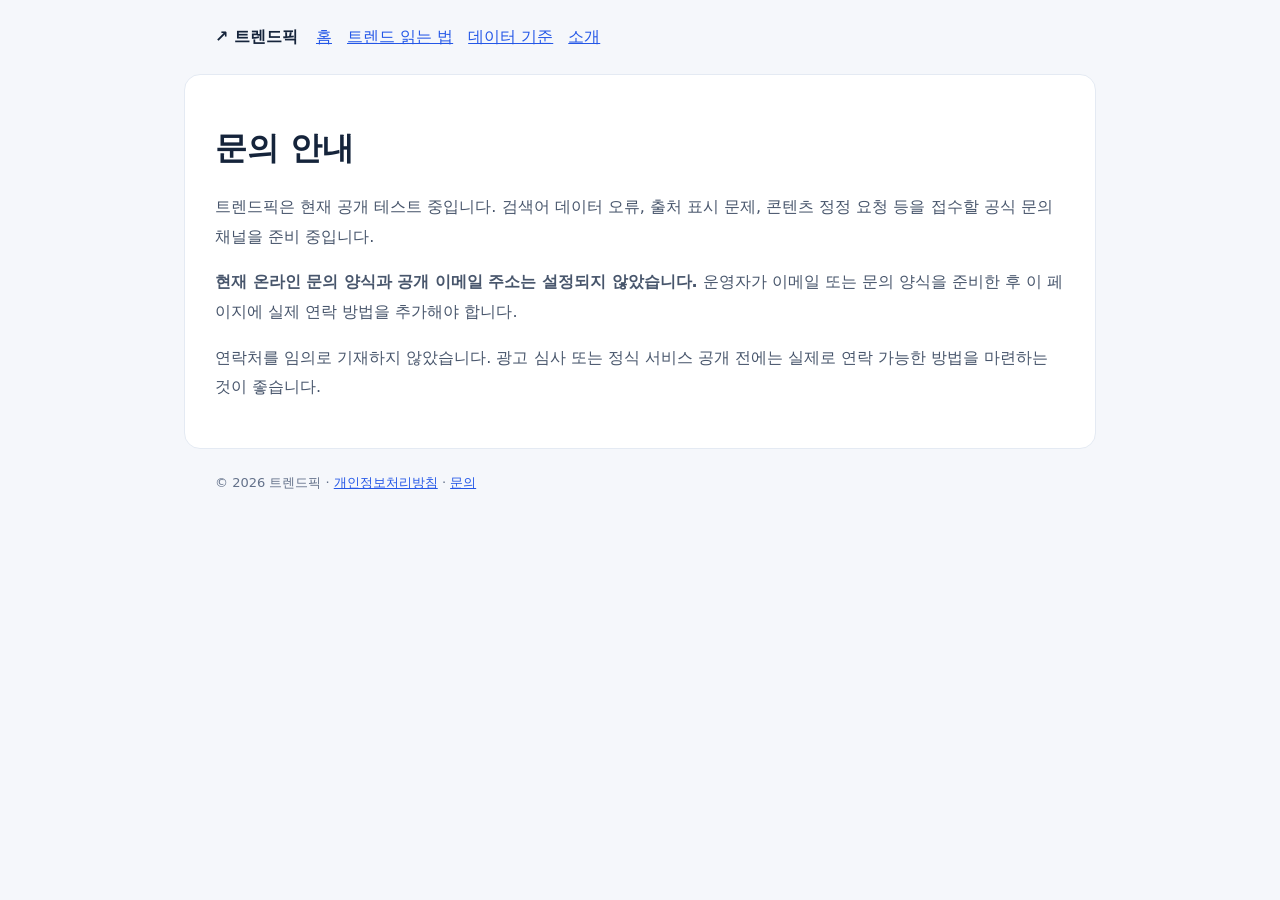
==== contact.html @ c9e68863 "Add files via upload" ====
<!doctype html><html lang="ko"><head><meta charset="utf-8"><meta name="viewport" content="width=device-width,initial-scale=1"><meta name="description" content="문의 안내 — 트렌드픽 검색 트렌드 안내"><title>문의 안내 | 트렌드픽</title><link rel="stylesheet" href="./style.css"></head><body><header><strong>↗ 트렌드픽</strong><nav><a href="./">홈</a><a href="./guide.html">트렌드 읽는 법</a><a href="./methodology.html">데이터 기준</a><a href="./about.html">소개</a></nav></header><main><h1>문의 안내</h1><p>트렌드픽은 현재 공개 테스트 중입니다. 검색어 데이터 오류, 출처 표시 문제, 콘텐츠 정정 요청 등을 접수할 공식 문의 채널을 준비 중입니다.</p><p><strong>현재 온라인 문의 양식과 공개 이메일 주소는 설정되지 않았습니다.</strong> 운영자가 이메일 또는 문의 양식을 준비한 후 이 페이지에 실제 연락 방법을 추가해야 합니다.</p><p>연락처를 임의로 기재하지 않았습니다. 광고 심사 또는 정식 서비스 공개 전에는 실제로 연락 가능한 방법을 마련하는 것이 좋습니다.</p></main><footer>© 2026 트렌드픽 · <a href="./privacy.html">개인정보처리방침</a> · <a href="./contact.html">문의</a></footer></body></html>
---- style.css ----
body{margin:0;font:16px/1.85 system-ui,-apple-system,"Malgun Gothic",sans-serif;background:#f5f7fb;color:#15243b}header,main,footer{max-width:850px;margin:auto;padding:22px}header{display:flex;gap:18px;flex-wrap:wrap;align-items:center}a{color:#2457e7}nav{display:flex;gap:15px;flex-wrap:wrap}main{background:#fff;border:1px solid #e4eaf3;border-radius:16px;padding:30px}h1{line-height:1.4}h2{margin-top:34px}p,li{color:#48566c}footer{font-size:13px;color:#63718a}@media(max-width:650px){main{padding:20px;margin:10px}}
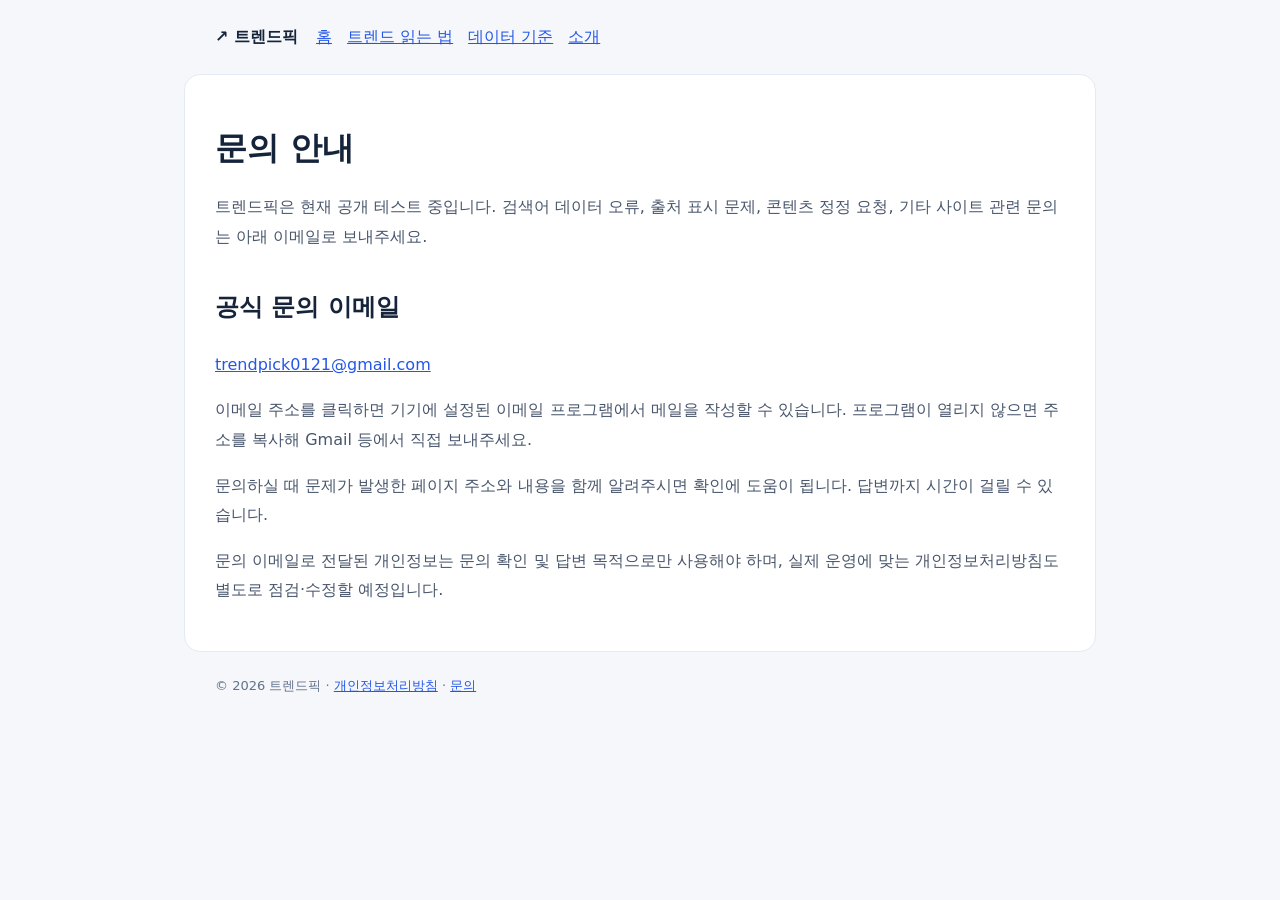
==== commit 6b35bbb6: "Add files via upload" ====
--- a/contact.html
+++ b/contact.html
@@ -1 +1 @@
-<!doctype html><html lang="ko"><head><meta charset="utf-8"><meta name="viewport" content="width=device-width,initial-scale=1"><meta name="description" content="문의 안내 — 트렌드픽 검색 트렌드 안내"><title>문의 안내 | 트렌드픽</title><link rel="stylesheet" href="./style.css"></head><body><header><strong>↗ 트렌드픽</strong><nav><a href="./">홈</a><a href="./guide.html">트렌드 읽는 법</a><a href="./methodology.html">데이터 기준</a><a href="./about.html">소개</a></nav></header><main><h1>문의 안내</h1><p>트렌드픽은 현재 공개 테스트 중입니다. 검색어 데이터 오류, 출처 표시 문제, 콘텐츠 정정 요청 등을 접수할 공식 문의 채널을 준비 중입니다.</p><p><strong>현재 온라인 문의 양식과 공개 이메일 주소는 설정되지 않았습니다.</strong> 운영자가 이메일 또는 문의 양식을 준비한 후 이 페이지에 실제 연락 방법을 추가해야 합니다.</p><p>연락처를 임의로 기재하지 않았습니다. 광고 심사 또는 정식 서비스 공개 전에는 실제로 연락 가능한 방법을 마련하는 것이 좋습니다.</p></main><footer>© 2026 트렌드픽 · <a href="./privacy.html">개인정보처리방침</a> · <a href="./contact.html">문의</a></footer></body></html>+<!doctype html><html lang="ko"><head><meta charset="utf-8"><meta name="viewport" content="width=device-width,initial-scale=1"><meta name="description" content="문의 안내 — 트렌드픽 검색 트렌드 안내"><title>문의 안내 | 트렌드픽</title><link rel="stylesheet" href="./style.css"></head><body><header><strong>↗ 트렌드픽</strong><nav><a href="./">홈</a><a href="./guide.html">트렌드 읽는 법</a><a href="./methodology.html">데이터 기준</a><a href="./about.html">소개</a></nav></header><main><h1>문의 안내</h1><p>트렌드픽은 현재 공개 테스트 중입니다. 검색어 데이터 오류, 출처 표시 문제, 콘텐츠 정정 요청, 기타 사이트 관련 문의는 아래 이메일로 보내주세요.</p><h2>공식 문의 이메일</h2><p><a href="mailto:trendpick0121@gmail.com">trendpick0121@gmail.com</a></p><p>이메일 주소를 클릭하면 기기에 설정된 이메일 프로그램에서 메일을 작성할 수 있습니다. 프로그램이 열리지 않으면 주소를 복사해 Gmail 등에서 직접 보내주세요.</p><p>문의하실 때 문제가 발생한 페이지 주소와 내용을 함께 알려주시면 확인에 도움이 됩니다. 답변까지 시간이 걸릴 수 있습니다.</p><p>문의 이메일로 전달된 개인정보는 문의 확인 및 답변 목적으로만 사용해야 하며, 실제 운영에 맞는 개인정보처리방침도 별도로 점검·수정할 예정입니다.</p></main><footer>© 2026 트렌드픽 · <a href="./privacy.html">개인정보처리방침</a> · <a href="./contact.html">문의</a></footer></body></html>
